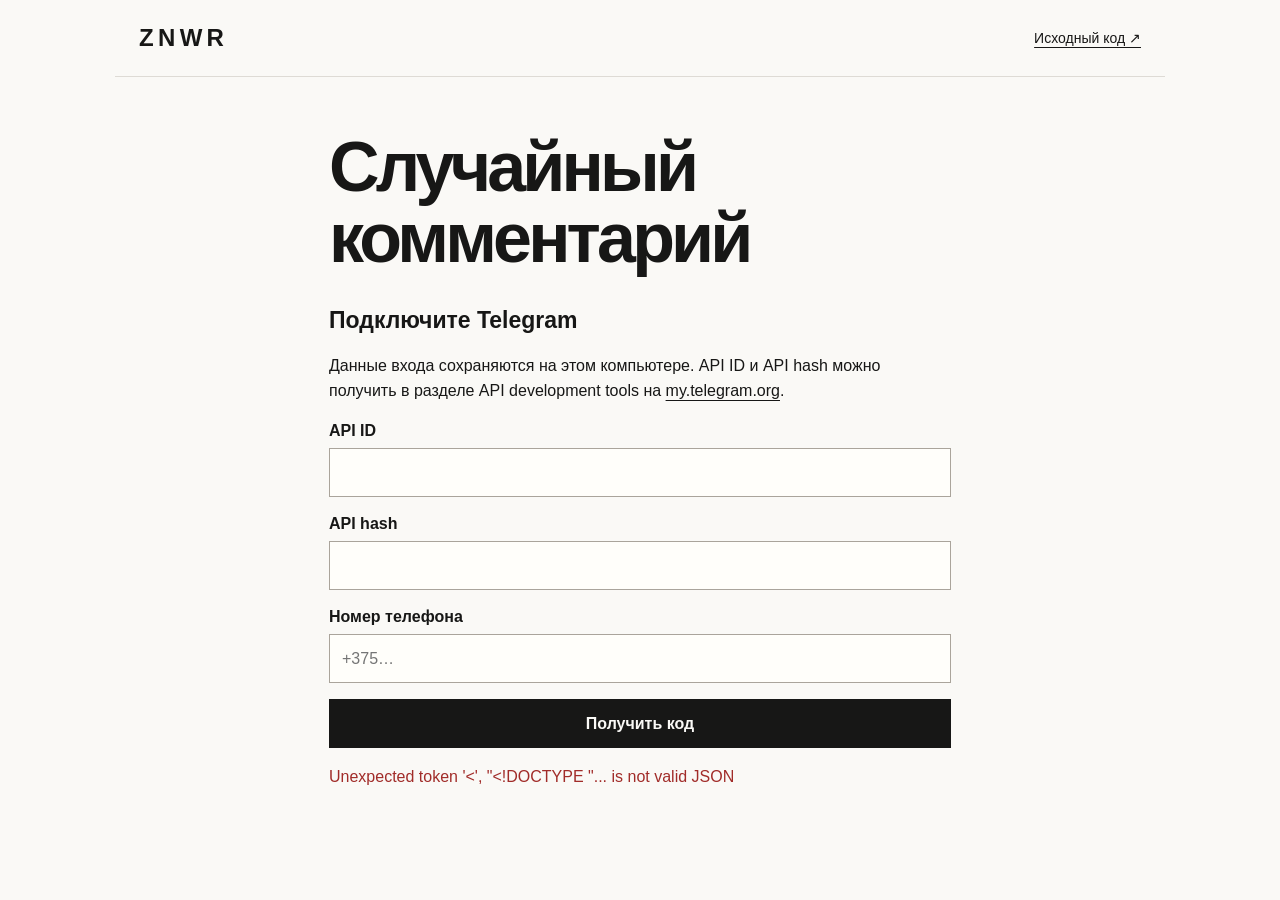
==== index.html @ bdfe2710 "Add local Telegram comment picker with private account setup" ====
<!doctype html>
<html lang="ru">
<head>
<meta charset="utf-8">
<meta name="viewport" content="width=device-width,initial-scale=1">
<title>ZNWR · Случайный комментарий</title>
<link rel="stylesheet" href="/style.css">
<script src="/app.js" defer></script>
</head>
<body>
<header><b>ZNWR</b><a href="https://github.com/grigand96-hash/telegram-comment-picker" target="_blank" rel="noopener">Исходный код ↗</a></header>
<main>
<h1>Случайный<br>комментарий</h1>
<section id="connection" hidden>
<h2>Подключите Telegram</h2>
<p>Данные входа сохраняются на этом компьютере. API ID и API hash можно получить в разделе API development tools на <a href="https://my.telegram.org" target="_blank" rel="noopener">my.telegram.org</a>.</p>
<form id="login">
<label for="api-id">API ID</label><input id="api-id" inputmode="numeric" required autocomplete="off">
<label for="api-hash">API hash</label><input id="api-hash" type="password" required autocomplete="off">
<label for="phone">Номер телефона</label><input id="phone" type="tel" placeholder="+375…" required autocomplete="tel">
<button>Получить код</button>
</form>
<form id="verify" hidden>
<label id="verify-label" for="verification">Код из Telegram</label>
<input id="verification" type="password" autocomplete="one-time-code" required>
<button>Войти</button>
</form>
</section>
<section id="picker" hidden>
<form id="draw">
<label for="post">Ссылка на пост</label>
<input id="post" type="url" value="https://t.me/znwr_home/7079" required>
<button id="draw-button">Выбрать комментарий</button>
</form>
<p class="note">Каждый комментарий имеет одинаковый шанс. При повторном выборе используется уже загруженная ветка.</p>
<article id="result" hidden>
<p class="count" id="count"></p>
<h2 id="author"></h2>
<p id="text"></p>
<a id="comment-link" target="_blank" rel="noopener noreferrer">Открыть комментарий в Telegram ↗</a>
</article>
</section>
<p id="status" role="status">Проверяю подключение…</p>
<p id="error" role="alert" hidden></p>
</main>
</body>
</html>
---- style.css ----
:root { color-scheme: light; font-family: "Instrument Sans", -apple-system, BlinkMacSystemFont, "Segoe UI", sans-serif; background: #faf9f6; color: #171716; }
* { box-sizing: border-box; }
[hidden] { display: none !important; }
body { margin: 0; }
header { max-width: 1050px; margin: auto; padding: 24px; display: flex; justify-content: space-between; align-items: center; border-bottom: 1px solid #dedbd5; gap: 16px; }
header b { letter-spacing: .18em; font-size: 24px; }
header a { font-size: 14px; }
a { color: inherit; text-underline-offset: 4px; }
main { max-width: 670px; margin: 55px auto; padding: 0 24px; }
h1 { font-size: clamp(40px, 7vw, 70px); line-height: 1.02; letter-spacing: -.055em; margin: 0 0 32px; }
h2 { font-size: 23px; overflow-wrap: anywhere; }
p { line-height: 1.6; }
label { display: block; margin: 18px 0 8px; font-weight: 600; }
input, button { font: inherit; width: 100%; min-height: 49px; padding: 12px; border-radius: 0; }
input { background: #fffefa; border: 1px solid #aaa49b; color: #171716; }
button { margin-top: 16px; border: 0; background: #171716; color: #faf9f6; font-weight: 650; cursor: pointer; }
button:disabled { background: #625f59; cursor: wait; }
button:hover:not(:disabled) { background: #a12c29; }
:focus-visible { outline: 2px solid #a12c29; outline-offset: 4px; }
.note, .count, #status { color: #625f59; font-size: 14px; }
article { margin-top: 27px; border-top: 1px solid #dedbd5; padding-top: 15px; }
#text { white-space: pre-wrap; overflow-wrap: anywhere; }
#error { color: #a12c29; }
@media(max-width:600px) { main { margin-top: 32px; } }
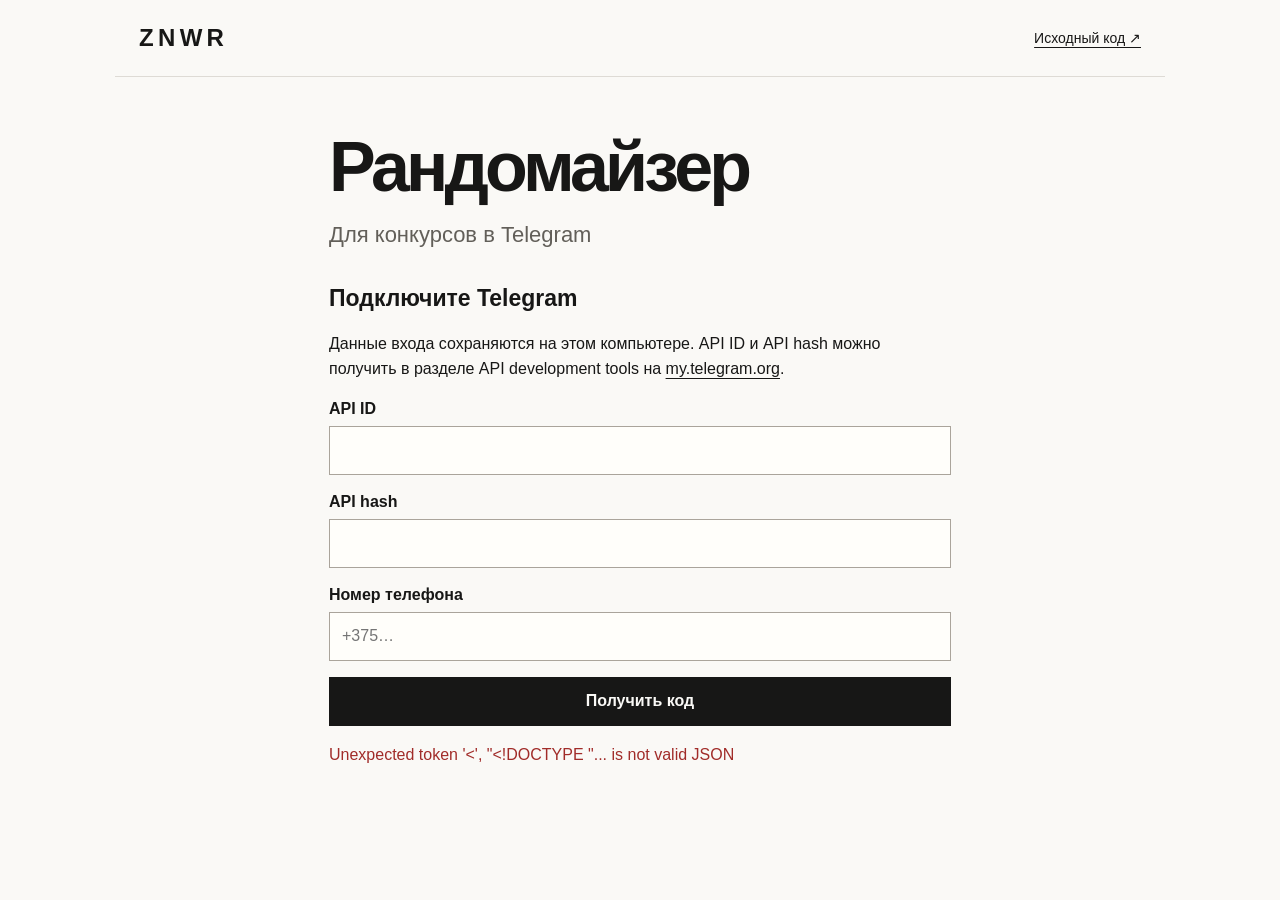
==== commit 5d6073ee: "Clarify Telegram contest randomizer name and description" ====
--- a/index.html
+++ b/index.html
@@ -3,14 +3,16 @@
 <head>
 <meta charset="utf-8">
 <meta name="viewport" content="width=device-width,initial-scale=1">
-<title>ZNWR · Случайный комментарий</title>
+<title>Рандомайзер для конкурсов в Telegram · ZNWR</title>
+<meta name="description" content="Рандомайзер для конкурсов в Telegram. Вставьте ссылку на пост, выберите случайный комментарий и откройте ссылку на него.">
 <link rel="stylesheet" href="/style.css">
 <script src="/app.js" defer></script>
 </head>
 <body>
 <header><b>ZNWR</b><a href="https://github.com/grigand96-hash/telegram-comment-picker" target="_blank" rel="noopener">Исходный код ↗</a></header>
 <main>
-<h1>Случайный<br>комментарий</h1>
+<h1>Рандомайзер</h1>
+<p class="subtitle">Для конкурсов в Telegram</p>
 <section id="connection" hidden>
 <h2>Подключите Telegram</h2>
 <p>Данные входа сохраняются на этом компьютере. API ID и API hash можно получить в разделе API development tools на <a href="https://my.telegram.org" target="_blank" rel="noopener">my.telegram.org</a>.</p>
@@ -28,7 +30,7 @@
 </section>
 <section id="picker" hidden>
 <form id="draw">
-<label for="post">Ссылка на пост</label>
+<label for="post">Ссылка на конкурсный пост</label>
 <input id="post" type="url" value="https://t.me/znwr_home/7079" required>
 <button id="draw-button">Выбрать комментарий</button>
 </form>
--- a/style.css
+++ b/style.css
@@ -8,6 +8,7 @@
 a { color: inherit; text-underline-offset: 4px; }
 main { max-width: 670px; margin: 55px auto; padding: 0 24px; }
 h1 { font-size: clamp(40px, 7vw, 70px); line-height: 1.02; letter-spacing: -.055em; margin: 0 0 32px; }
+.subtitle { margin: -18px 0 32px; font-size: 22px; color: #625f59; }
 h2 { font-size: 23px; overflow-wrap: anywhere; }
 p { line-height: 1.6; }
 label { display: block; margin: 18px 0 8px; font-weight: 600; }
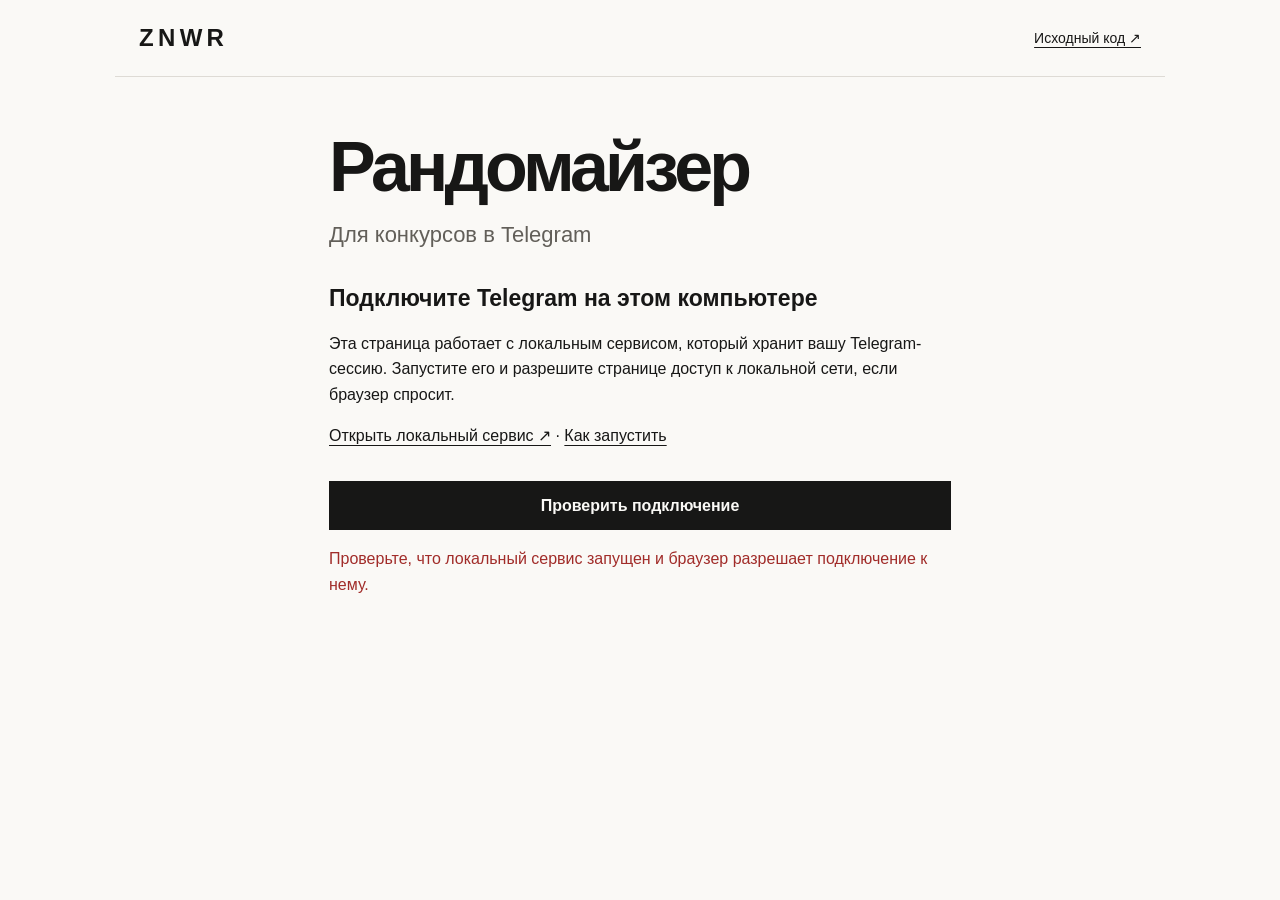
==== commit b0e45776: "Publish GitHub Pages interface with local Telegram connection" ====
--- a/index.html
+++ b/index.html
@@ -5,14 +5,20 @@
 <meta name="viewport" content="width=device-width,initial-scale=1">
 <title>Рандомайзер для конкурсов в Telegram · ZNWR</title>
 <meta name="description" content="Рандомайзер для конкурсов в Telegram. Вставьте ссылку на пост, выберите случайный комментарий и откройте ссылку на него.">
-<link rel="stylesheet" href="/style.css">
-<script src="/app.js" defer></script>
+<link rel="stylesheet" href="./style.css">
+<script src="./app.js" defer></script>
 </head>
 <body>
 <header><b>ZNWR</b><a href="https://github.com/grigand96-hash/telegram-comment-picker" target="_blank" rel="noopener">Исходный код ↗</a></header>
 <main>
 <h1>Рандомайзер</h1>
 <p class="subtitle">Для конкурсов в Telegram</p>
+<section id="local-service" hidden>
+<h2>Подключите Telegram на этом компьютере</h2>
+<p>Эта страница работает с локальным сервисом, который хранит вашу Telegram-сессию. Запустите его и разрешите странице доступ к локальной сети, если браузер спросит.</p>
+<p><a href="http://127.0.0.1:8894/" target="_blank" rel="noopener">Открыть локальный сервис ↗</a> · <a href="https://github.com/grigand96-hash/telegram-comment-picker#запуск" target="_blank" rel="noopener">Как запустить</a></p>
+<button id="retry" type="button">Проверить подключение</button>
+</section>
 <section id="connection" hidden>
 <h2>Подключите Telegram</h2>
 <p>Данные входа сохраняются на этом компьютере. API ID и API hash можно получить в разделе API development tools на <a href="https://my.telegram.org" target="_blank" rel="noopener">my.telegram.org</a>.</p>
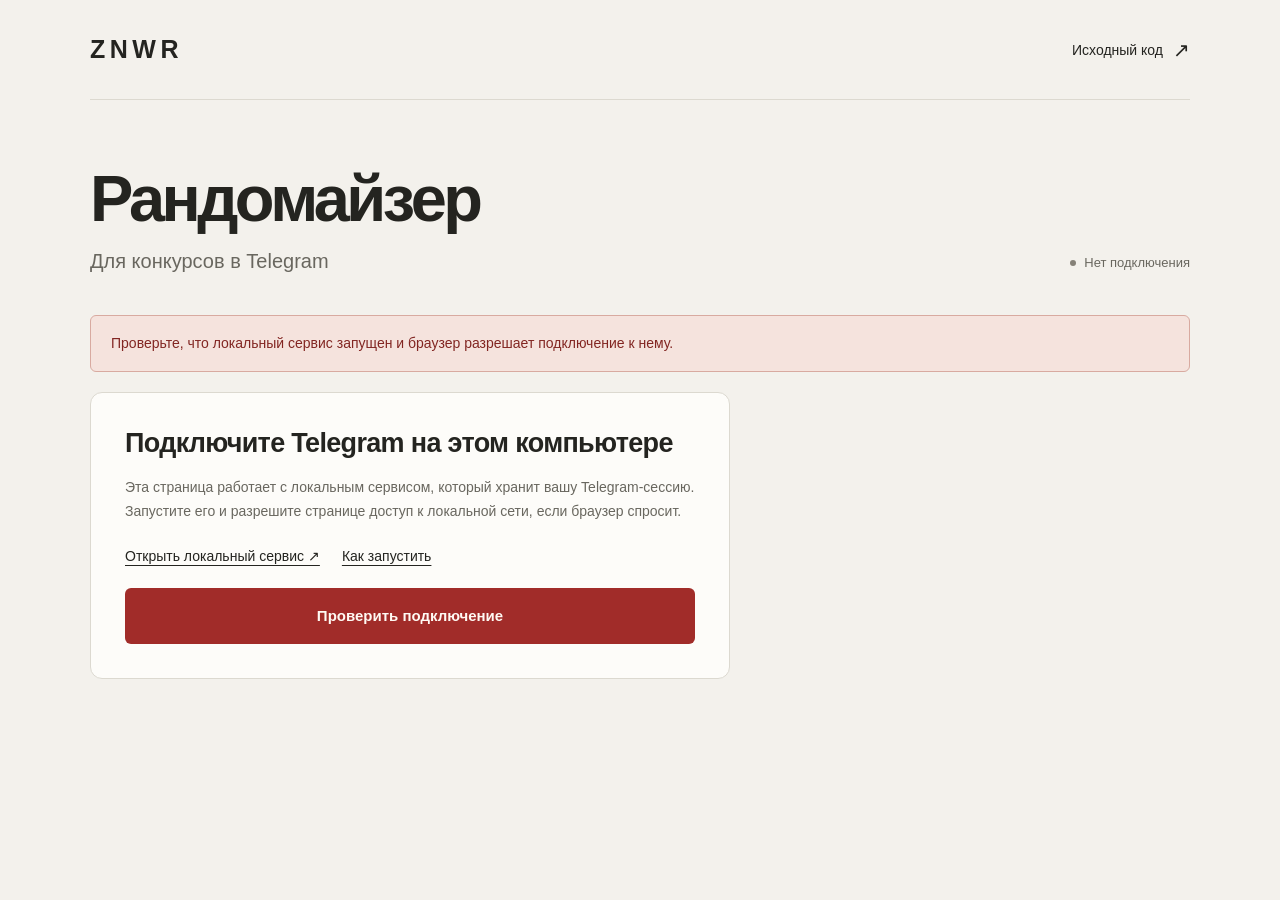
==== commit 81c344c3: "Refine ZNWR randomizer design and reset comment cache on page reload" ====
--- a/index.html
+++ b/index.html
@@ -1,55 +1,92 @@
 <!doctype html>
 <html lang="ru">
 <head>
-<meta charset="utf-8">
-<meta name="viewport" content="width=device-width,initial-scale=1">
-<title>Рандомайзер для конкурсов в Telegram · ZNWR</title>
-<meta name="description" content="Рандомайзер для конкурсов в Telegram. Вставьте ссылку на пост, выберите случайный комментарий и откройте ссылку на него.">
-<link rel="stylesheet" href="./style.css">
-<script src="./app.js" defer></script>
+  <meta charset="utf-8">
+  <meta name="viewport" content="width=device-width,initial-scale=1">
+  <title>Рандомайзер для конкурсов в Telegram · ZNWR</title>
+  <meta name="description" content="Рандомайзер для конкурсов в Telegram. Вставьте ссылку на пост, выберите случайный комментарий и откройте ссылку на него.">
+  <meta name="theme-color" content="#f3f1ec">
+  <link rel="stylesheet" href="./style.css">
+  <script src="./app.js" defer></script>
 </head>
 <body>
-<header><b>ZNWR</b><a href="https://github.com/grigand96-hash/telegram-comment-picker" target="_blank" rel="noopener">Исходный код ↗</a></header>
-<main>
-<h1>Рандомайзер</h1>
-<p class="subtitle">Для конкурсов в Telegram</p>
-<section id="local-service" hidden>
-<h2>Подключите Telegram на этом компьютере</h2>
-<p>Эта страница работает с локальным сервисом, который хранит вашу Telegram-сессию. Запустите его и разрешите странице доступ к локальной сети, если браузер спросит.</p>
-<p><a href="http://127.0.0.1:8894/" target="_blank" rel="noopener">Открыть локальный сервис ↗</a> · <a href="https://github.com/grigand96-hash/telegram-comment-picker#запуск" target="_blank" rel="noopener">Как запустить</a></p>
-<button id="retry" type="button">Проверить подключение</button>
-</section>
-<section id="connection" hidden>
-<h2>Подключите Telegram</h2>
-<p>Данные входа сохраняются на этом компьютере. API ID и API hash можно получить в разделе API development tools на <a href="https://my.telegram.org" target="_blank" rel="noopener">my.telegram.org</a>.</p>
-<form id="login">
-<label for="api-id">API ID</label><input id="api-id" inputmode="numeric" required autocomplete="off">
-<label for="api-hash">API hash</label><input id="api-hash" type="password" required autocomplete="off">
-<label for="phone">Номер телефона</label><input id="phone" type="tel" placeholder="+375…" required autocomplete="tel">
-<button>Получить код</button>
-</form>
-<form id="verify" hidden>
-<label id="verify-label" for="verification">Код из Telegram</label>
-<input id="verification" type="password" autocomplete="one-time-code" required>
-<button>Войти</button>
-</form>
-</section>
-<section id="picker" hidden>
-<form id="draw">
-<label for="post">Ссылка на конкурсный пост</label>
-<input id="post" type="url" value="https://t.me/znwr_home/7079" required>
-<button id="draw-button">Выбрать комментарий</button>
-</form>
-<p class="note">Каждый комментарий имеет одинаковый шанс. При повторном выборе используется уже загруженная ветка.</p>
-<article id="result" hidden>
-<p class="count" id="count"></p>
-<h2 id="author"></h2>
-<p id="text"></p>
-<a id="comment-link" target="_blank" rel="noopener noreferrer">Открыть комментарий в Telegram ↗</a>
-</article>
-</section>
-<p id="status" role="status">Проверяю подключение…</p>
-<p id="error" role="alert" hidden></p>
-</main>
+  <header class="site-header">
+    <b class="wordmark">ZNWR</b>
+    <a class="source-link" href="https://github.com/grigand96-hash/telegram-comment-picker" target="_blank" rel="noopener">Исходный код <span aria-hidden="true">↗</span></a>
+  </header>
+  <main>
+    <div class="intro">
+      <div>
+        <h1>Рандомайзер</h1>
+        <p class="subtitle">Для конкурсов в Telegram</p>
+      </div>
+      <p id="connection-state" class="connection-state" role="status">Проверяем Telegram</p>
+    </div>
+
+    <p id="error" class="error-message" role="alert" hidden></p>
+    <section id="local-service" class="setup-panel" hidden>
+      <h2>Подключите Telegram на этом компьютере</h2>
+      <p>Эта страница работает с локальным сервисом, который хранит вашу Telegram-сессию. Запустите его и разрешите странице доступ к локальной сети, если браузер спросит.</p>
+      <div class="setup-links">
+        <a href="http://127.0.0.1:8894/" target="_blank" rel="noopener">Открыть локальный сервис ↗</a>
+        <a href="https://github.com/grigand96-hash/telegram-comment-picker#запуск" target="_blank" rel="noopener">Как запустить</a>
+      </div>
+      <button id="retry" type="button">Проверить подключение</button>
+    </section>
+
+    <section id="connection" class="setup-panel" hidden>
+      <h2>Подключите Telegram</h2>
+      <p>Данные входа сохраняются на этом компьютере. API ID и API hash доступны в разделе API development tools на <a href="https://my.telegram.org" target="_blank" rel="noopener">my.telegram.org ↗</a>.</p>
+      <form id="login">
+        <div class="credentials-row">
+          <div><label for="api-id">API ID</label><input id="api-id" inputmode="numeric" required autocomplete="off"></div>
+          <div><label for="api-hash">API hash</label><input id="api-hash" type="password" required autocomplete="off"></div>
+        </div>
+        <label for="phone">Номер телефона</label>
+        <input id="phone" type="tel" placeholder="+375…" required autocomplete="tel">
+        <button>Получить код</button>
+      </form>
+      <form id="verify" hidden>
+        <label id="verify-label" for="verification">Код из Telegram</label>
+        <input id="verification" type="password" autocomplete="one-time-code" required>
+        <button>Войти</button>
+      </form>
+    </section>
+
+    <section id="picker" class="workspace" hidden aria-label="Выбор комментария">
+      <div class="controls">
+        <form id="draw">
+          <label for="post">Ссылка на конкурсный пост</label>
+          <input id="post" type="url" value="https://t.me/znwr_home/7079" required aria-describedby="draw-note" spellcheck="false" autocapitalize="none" autocomplete="off">
+          <button id="draw-button"><span id="draw-label">Выбрать победителя</span><span class="button-arrow" aria-hidden="true">↗</span></button>
+        </form>
+        <p id="draw-note" class="note">Каждый комментарий имеет одинаковый шанс.</p>
+        <div class="repeat-note">
+          <span class="repeat-symbol" aria-hidden="true">↻</span>
+          <p>Выбирайте повторно из того же списка.<br>Обновите страницу, чтобы собрать комментарии заново.</p>
+        </div>
+      </div>
+      <div class="result-stage">
+        <div class="stage-header"><span>Результат розыгрыша</span><span id="stage-state">Ожидание</span></div>
+        <div id="empty-result" class="empty-result">
+          <div class="ticket-symbol" aria-hidden="true"><span>?</span></div>
+          <h2 id="empty-heading">Готов к розыгрышу</h2>
+          <p id="empty-hint">Выбранный комментарий появится здесь</p>
+        </div>
+        <div id="draw-progress" class="progress" role="status" hidden>
+          <div class="progress-heading"><span class="spinner" aria-hidden="true"></span><strong id="progress-label">Подключаемся к Telegram…</strong></div>
+          <p id="progress-count" class="progress-count">0</p>
+          <p class="progress-caption">комментариев найдено</p>
+        </div>
+        <article id="result" hidden>
+          <p class="result-label">Выбранный комментарий</p>
+          <h2 id="author"></h2>
+          <p id="text" tabindex="0" aria-label="Текст комментария"></p>
+          <a id="comment-link" target="_blank" rel="noopener noreferrer">Открыть в Telegram <span aria-hidden="true">↗</span></a>
+        </article>
+      </div>
+    </section>
+    <p id="status" class="status-message" role="status">Проверяю подключение…</p>
+  </main>
 </body>
 </html>
--- a/style.css
+++ b/style.css
@@ -1,25 +1,157 @@
-:root { color-scheme: light; font-family: "Instrument Sans", -apple-system, BlinkMacSystemFont, "Segoe UI", sans-serif; background: #faf9f6; color: #171716; }
+:root {
+  color-scheme: light;
+  font-family: -apple-system, BlinkMacSystemFont, "Helvetica Neue", "Segoe UI", sans-serif;
+  --paper: #f3f1ec;
+  --surface: #fdfcf9;
+  --ink: #242420;
+  --muted: #69675f;
+  --line: #dcd9d0;
+  --accent: #a12c29;
+  --stage: #242420;
+  --stage-muted: #bcbab0;
+  background: var(--paper);
+  color: var(--ink);
+  font-synthesis: none;
+}
 * { box-sizing: border-box; }
 [hidden] { display: none !important; }
 body { margin: 0; }
-header { max-width: 1050px; margin: auto; padding: 24px; display: flex; justify-content: space-between; align-items: center; border-bottom: 1px solid #dedbd5; gap: 16px; }
-header b { letter-spacing: .18em; font-size: 24px; }
-header a { font-size: 14px; }
 a { color: inherit; text-underline-offset: 4px; }
-main { max-width: 670px; margin: 55px auto; padding: 0 24px; }
-h1 { font-size: clamp(40px, 7vw, 70px); line-height: 1.02; letter-spacing: -.055em; margin: 0 0 32px; }
-.subtitle { margin: -18px 0 32px; font-size: 22px; color: #625f59; }
-h2 { font-size: 23px; overflow-wrap: anywhere; }
-p { line-height: 1.6; }
-label { display: block; margin: 18px 0 8px; font-weight: 600; }
-input, button { font: inherit; width: 100%; min-height: 49px; padding: 12px; border-radius: 0; }
-input { background: #fffefa; border: 1px solid #aaa49b; color: #171716; }
-button { margin-top: 16px; border: 0; background: #171716; color: #faf9f6; font-weight: 650; cursor: pointer; }
-button:disabled { background: #625f59; cursor: wait; }
-button:hover:not(:disabled) { background: #a12c29; }
-:focus-visible { outline: 2px solid #a12c29; outline-offset: 4px; }
-.note, .count, #status { color: #625f59; font-size: 14px; }
-article { margin-top: 27px; border-top: 1px solid #dedbd5; padding-top: 15px; }
-#text { white-space: pre-wrap; overflow-wrap: anywhere; }
-#error { color: #a12c29; }
-@media(max-width:600px) { main { margin-top: 32px; } }
+a:hover { text-decoration-thickness: 2px; }
+button, input { font: inherit; }
+button, a, input { -webkit-tap-highlight-color: transparent; }
+:focus-visible { outline: 2px solid var(--accent); outline-offset: 4px; }
+.site-header {
+  width: min(1100px, calc(100% - 80px));
+  margin: 0 auto;
+  height: 100px;
+  display: flex;
+  justify-content: space-between;
+  align-items: center;
+  border-bottom: 1px solid var(--line);
+}
+.wordmark { font-size: 25px; font-weight: 800; letter-spacing: .18em; }
+.source-link { font-size: 14px; text-decoration: none; display: flex; align-items: center; gap: 10px; min-height: 44px; }
+.source-link span { font-size: 20px; }
+main { width: min(1100px, calc(100% - 80px)); margin: 64px auto 64px; }
+.intro { display: flex; align-items: flex-end; justify-content: space-between; gap: 24px; margin-bottom: 39px; }
+h1 { font-size: clamp(38px, 5.6vw, 65px); line-height: 1.08; font-weight: 650; letter-spacing: -.055em; margin: 0; }
+.subtitle { margin: 12px 0 0; font-size: 20px; color: var(--muted); line-height: 1.5; }
+.connection-state { display: flex; align-items: center; gap: 8px; font-size: 13px; color: var(--muted); margin: 0 0 6px; white-space: nowrap; }
+.connection-state::before { content: ""; width: 6px; height: 6px; border-radius: 50%; background: #858177; }
+.connection-state.connected::before { background: #3e7752; }
+.connection-state.connected { color: #3d6549; }
+.workspace { display: grid; grid-template-columns: 1fr 1.12fr; background: var(--surface); border: 1px solid var(--line); border-radius: 12px; overflow: hidden; }
+.controls { padding: 42px 36px 36px; min-width: 0; }
+label { display: block; margin: 0 0 12px; font-size: 15px; font-weight: 600; }
+input {
+  width: 100%;
+  min-height: 56px;
+  padding: 15px 16px;
+  border: 1px solid #aaa69b;
+  background: #fff;
+  border-radius: 6px;
+  color: var(--ink);
+  line-height: 1.4;
+  font-size: 16px;
+}
+input:hover:not(:disabled) { border-color: #6c685e; }
+input:focus { border-color: var(--accent); }
+input:disabled { color: var(--muted); background: #eeece5; opacity: 1; }
+button {
+  display: flex;
+  align-items: center;
+  justify-content: center;
+  gap: 16px;
+  width: 100%;
+  min-height: 56px;
+  margin-top: 18px;
+  padding: 15px 20px;
+  border: 1px solid transparent;
+  border-radius: 6px;
+  background: var(--accent);
+  color: #fff9f3;
+  font-size: 15px;
+  line-height: 1.4;
+  font-weight: 600;
+  cursor: pointer;
+  transition: background 140ms ease, transform 140ms ease;
+}
+button:hover:not(:disabled) { background: #85231f; }
+button:active:not(:disabled) { transform: translateY(1px); }
+button:disabled { background: #706b60; cursor: wait; }
+#draw-button { justify-content: space-between; text-align: left; }
+.button-arrow { font-size: 24px; line-height: 20px; font-weight: 400; }
+.note { margin: 17px 0 0; color: var(--muted); font-size: 13px; line-height: 1.65; }
+.repeat-note { margin-top: 45px; padding-top: 20px; border-top: 1px solid var(--line); display: flex; align-items: flex-start; gap: 11px; color: var(--muted); }
+.repeat-note p { margin: 0; font-size: 13px; line-height: 1.7; }
+.repeat-symbol { font-size: 24px; line-height: 1.3; color: var(--ink); }
+.result-stage { min-width: 0; min-height: 374px; padding: 27px 32px 32px; background: var(--stage); color: #faf7ee; }
+.result-stage :focus-visible { outline-color: #f1b7a7; }
+.stage-header { display: flex; align-items: baseline; justify-content: space-between; gap: 12px; padding-bottom: 20px; border-bottom: 1px solid #4c4c44; font-size: 13px; }
+#stage-state { color: var(--stage-muted); font-size: 12px; }
+.empty-result { min-height: 260px; display: flex; flex-direction: column; align-items: center; justify-content: center; text-align: center; padding-top: 12px; }
+.ticket-symbol { border: 1px solid #77766a; width: 59px; height: 68px; border-radius: 6px; transform: rotate(-8deg); margin-bottom: 22px; display: grid; place-items: center; }
+.ticket-symbol span { font-family: Georgia, serif; font-size: 34px; color: #d6ccba; }
+.empty-result h2 { margin: 0; font-size: 23px; font-weight: 500; letter-spacing: -.025em; }
+.empty-result p { margin: 10px 0 0; color: var(--stage-muted); font-size: 13px; line-height: 1.5; }
+.progress { padding-top: 26px; }
+.progress-heading { display: flex; align-items: center; gap: 11px; min-height: 35px; }
+.progress-heading strong { font-size: 14px; font-weight: 500; line-height: 1.5; }
+.spinner { width: 17px; height: 17px; flex: 0 0 17px; border: 2px solid #67675c; border-top-color: #f1b7a7; border-radius: 50%; animation: spin 900ms linear infinite; }
+.progress-count { margin: 22px 0 0; font-size: 68px; line-height: 1.12; font-weight: 450; letter-spacing: -.06em; font-variant-numeric: tabular-nums; color: #f1b7a7; }
+.progress-caption { margin: 8px 0 0; font-size: 13px; color: var(--stage-muted); }
+.progress.done { display: flex; align-items: center; gap: 8px; padding-top: 22px; }
+.progress.done .spinner { animation: none; width: 17px; height: 17px; border: 0; border-radius: 0; font-size: 17px; color: #bfdbb4; }
+.progress.done .spinner::after { content: "✓"; }
+.progress.done .progress-heading strong { display: none; }
+.progress.done .progress-count { font-size: 13px; letter-spacing: 0; margin: 0; color: var(--stage-muted); }
+.progress.done .progress-caption { margin: 0; }
+#result { padding-top: 21px; animation: appear 250ms ease-out both; }
+.result-label { margin: 0 0 9px; color: #f1b7a7; font-size: 12px; }
+#author { font-size: clamp(22px, 2.6vw, 32px); font-weight: 550; letter-spacing: -.025em; line-height: 1.25; margin: 0; overflow-wrap: anywhere; }
+#text { white-space: pre-wrap; overflow-wrap: anywhere; max-height: 180px; overflow: auto; margin: 18px 0 26px; padding-left: 13px; border-left: 2px solid #77766a; font-size: 14px; line-height: 1.65; color: #dfddd4; }
+#comment-link { display: flex; justify-content: space-between; align-items: center; gap: 16px; width: 100%; min-height: 49px; padding: 12px 15px; background: #f5f1e6; color: var(--ink); border-radius: 5px; text-decoration: none; font-size: 14px; font-weight: 600; }
+#comment-link:hover { background: #fff; }
+#comment-link span { font-size: 20px; font-weight: 400; }
+.status-message { font-size: 14px; color: var(--muted); line-height: 1.6; margin: 20px 0 0; }
+.status-message:empty { display: none; }
+.error-message { padding: 16px 20px; background: #f5e3dd; border: 1px solid #d8aaa0; border-radius: 6px; color: #822622; font-size: 14px; line-height: 1.6; margin: 0 0 20px; }
+.setup-panel { max-width: 640px; padding: 34px; background: var(--surface); border: 1px solid var(--line); border-radius: 12px; }
+.setup-panel h2 { margin: 0 0 16px; font-size: 27px; line-height: 1.25; font-weight: 600; letter-spacing: -.025em; }
+.setup-panel p { font-size: 14px; color: var(--muted); line-height: 1.7; margin: 0 0 24px; }
+.setup-panel form { margin-top: 26px; }
+.setup-panel label { margin-top: 20px; }
+.setup-links { display: flex; flex-wrap: wrap; gap: 14px 22px; margin-bottom: 24px; font-size: 14px; }
+.credentials-row { display: grid; grid-template-columns: 1fr 1.6fr; gap: 16px; }
+.credentials-row > div { min-width: 0; }
+@keyframes spin { to { transform: rotate(360deg); } }
+@keyframes appear { from { opacity: 0; transform: translateY(6px); } to { opacity: 1; transform: translateY(0); } }
+@media (max-width: 800px) {
+  .site-header, main { width: calc(100% - 40px); }
+  main { margin-top: 40px; }
+  .intro { align-items: flex-start; flex-direction: column; gap: 20px; margin-bottom: 26px; }
+  .controls { padding: 30px 24px; }
+  .result-stage { padding: 24px; }
+}
+@media (max-width: 640px) {
+  .site-header { height: 77px; }
+  main { margin: 33px auto 40px; }
+  .wordmark { font-size: 23px; }
+  .source-link { font-size: 12px; gap: 7px; }
+  .subtitle { font-size: 17px; margin-top: 10px; }
+  .connection-state { font-size: 12px; margin: 0; }
+  .workspace { grid-template-columns: minmax(0, 1fr); }
+  .controls { padding: 26px 22px; }
+  .repeat-note { margin-top: 23px; padding-top: 17px; }
+  .result-stage { min-height: 300px; padding: 22px; }
+  .empty-result { min-height: 225px; }
+  .setup-panel { padding: 25px 22px; }
+  .credentials-row { grid-template-columns: minmax(0, 1fr); gap: 0; }
+  .stage-header { font-size: 12px; }
+  label { font-size: 14px; }
+}
+@media (prefers-reduced-motion: reduce) {
+  .spinner, #result { animation: none; }
+  button { transition: none; }
+}
